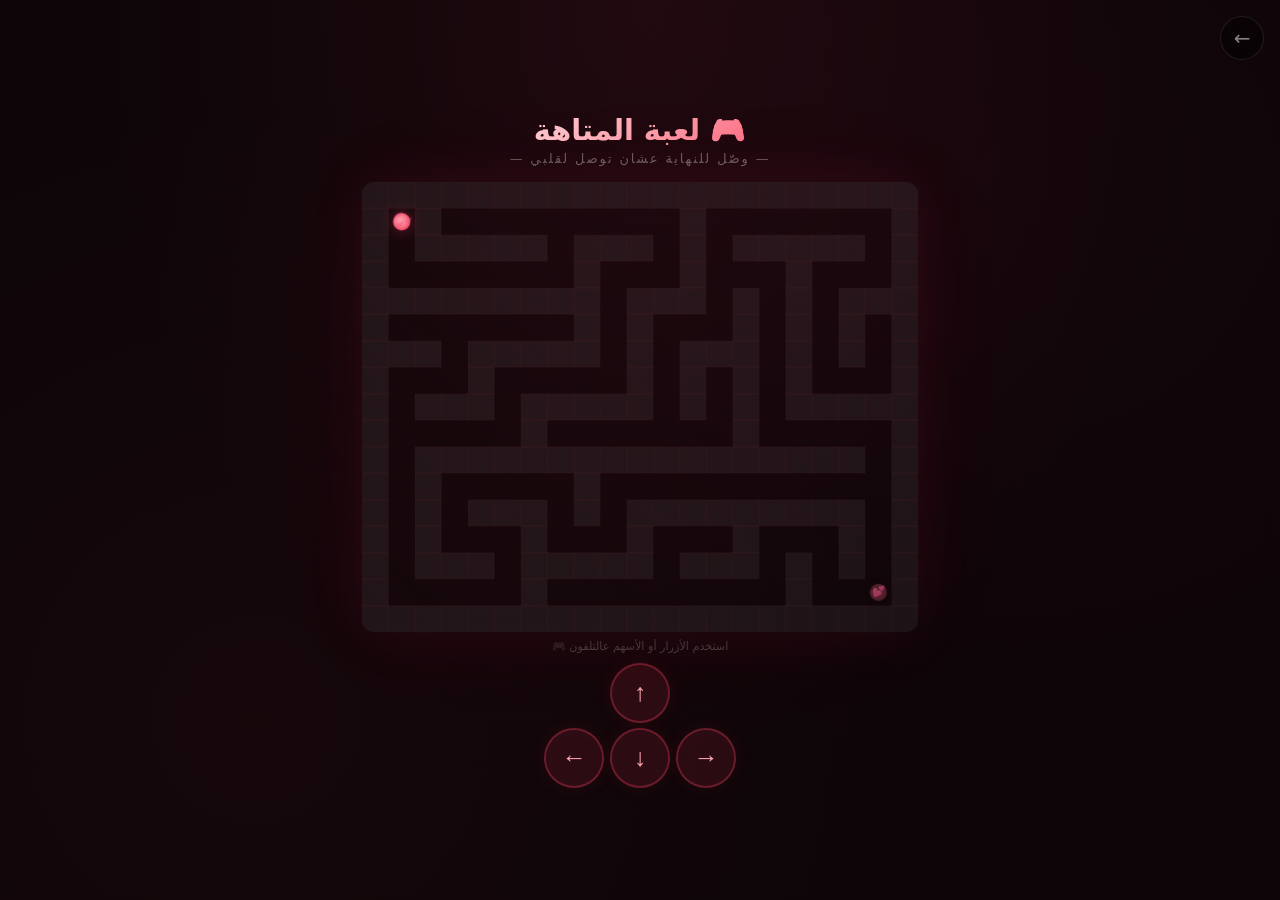
==== maze.html @ c63b639c "Love story website for Mostafa from Mai" ====
﻿<!DOCTYPE html>
<html dir="rtl" lang="ar">
<head>
<meta charset="UTF-8">
<meta name="viewport" content="width=device-width, initial-scale=1.0, maximum-scale=1.0, user-scalable=no">
<title>لعبة المتاهة — Mai & Mostafa</title>
<link rel="stylesheet" href="./css/maze.css">
</head>
<body>

<h1>🎮 لعبة المتاهة</h1>
<p class="subtitle">— وصّل للنهاية عشان توصل لقلبي —</p>

<div id="mazeContainer">
  <canvas id="mazeCanvas"></canvas>
</div>

<div id="status">استخدم الأزرار أو الأسهم عالتلفون 🎮</div>

<button id="backBtn">←</button>

<div id="dpad">
  <div class="dpad-row" style="direction:ltr">
    <button class="dpad-btn" id="btnUp" aria-label="فوق">↑</button>
  </div>
  <div class="dpad-row" style="direction:ltr">
    <button class="dpad-btn" id="btnLeft" aria-label="شمال">←</button>
    <button class="dpad-btn" id="btnDown" aria-label="تحت">↓</button>
    <button class="dpad-btn" id="btnRight" aria-label="يمين">→</button>
  </div>
</div>

<div id="winOverlay">
  <div class="hearts-row">💕 💗 💕</div>
  <h2>وصّلت 🤍✨</h2>
  <div class="divider"></div>
  <p>كل ما تقولي 'فاهمة حاجة؟' ببقى عايزة أقولك: أنا مش فاهمة أي حاجة في الدنيا غير إنك اشطر كتكوت ومقدرش أستغنى عنك يا كابتن.</p>
  <button id="exitGameBtn" class="mt-8 inline-flex items-center gap-3 px-8 py-3 rounded-xl text-sm tracking-wider transition-all duration-500 group bg-gradient-to-b from-[#1f0a12] to-[#0d0508] border border-rose-500/20 hover:border-rose-400/50 text-rose-300 hover:text-rose-200" style="transition-timing-function: cubic-bezier(0.16, 1, 0.3, 1);">
    <svg xmlns="http://www.w3.org/2000/svg" width="24" height="24" viewBox="0 0 24 24" fill="none" stroke="currentColor" stroke-width="2" stroke-linecap="round" stroke-linejoin="round" class="lucide lucide-log-out w-4 h-4 group-hover:-translate-x-0.5 transition-transform"><path d="M9 21H5a2 2 0 0 1-2-2V5a2 2 0 0 1 2-2h4"></path><polyline points="16 17 21 12 16 7"></polyline><line x1="21" x2="9" y1="12" y2="12"></line></svg>
    طلوع من اللعبه
  </button>
</div>

<script src="./js/maze.js"></script>
</body>
</html>
---- css/maze.css ----
*{margin:0;padding:0;box-sizing:border-box}
body{
  background:#0d0508;
  color:#fff;
  font-family:'Segoe UI',system-ui,-apple-system,sans-serif;
  min-height:100vh;
  display:flex;
  flex-direction:column;
  align-items:center;
  justify-content:center;
  overflow:hidden;
  background-image:radial-gradient(ellipse at 50% 0%, rgba(244,63,94,0.08) 0%, transparent 60%),
    radial-gradient(circle at 20% 80%, rgba(244,63,94,0.04) 0%, transparent 50%),
    radial-gradient(circle at 80% 20%, rgba(190,24,93,0.03) 0%, transparent 50%);
}
h1{
  font-size:clamp(1.2rem,4vw,1.8rem);
  font-weight:600;
  margin-bottom:4px;
  background:linear-gradient(135deg,#fecdd3,#fda4af,#fb7185);
  -webkit-background-clip:text;
  -webkit-text-fill-color:transparent;
  background-clip:text;
}
.subtitle{
  font-size:clamp(0.65rem,2vw,0.8rem);
  color:rgba(255,255,255,0.35);
  letter-spacing:0.15em;
  margin-bottom:16px;
  text-align:center;
}
canvas{
  display:block;
  border-radius:12px;
  box-shadow:0 0 60px rgba(244,63,94,0.08),0 0 120px rgba(244,63,94,0.04);
  max-width:98vw;
  max-height:50vh;
  width:auto;
  height:auto;
}
#dpad{
  display:flex;
  flex-direction:column;
  align-items:center;
  gap:5px;
  margin-top:10px;
  touch-action:none;
}
.dpad-row{display:flex;gap:6px;justify-content:center}
.dpad-btn{
  width:60px;height:60px;
  border-radius:50%;
  border:2px solid rgba(244,63,94,0.3);
  background:rgba(244,63,94,0.12);
  color:#fda4af;
  font-size:25px;
  font-weight:700;
  cursor:pointer;
  transition:all 0.12s;
  display:flex;
  align-items:center;
  justify-content:center;
  touch-action:manipulation;
  -webkit-tap-highlight-color:transparent;
  user-select:none;
  box-shadow:0 0 20px rgba(244,63,94,0.08);
}
.dpad-btn:active{
  background:rgba(244,63,94,0.3);
  border-color:rgba(244,63,94,0.6);
  transform:scale(0.85);
  box-shadow:0 0 30px rgba(244,63,94,0.2);
}
#backBtn{
  position:fixed;
  top:16px;right:16px;
  width:44px;height:44px;
  border-radius:50%;
  border:1px solid rgba(255,255,255,0.1);
  background:rgba(0,0,0,0.4);
  backdrop-filter:blur(8px);
  color:rgba(255,255,255,0.5);
  font-size:20px;
  cursor:pointer;
  display:flex;
  align-items:center;
  justify-content:center;
  transition:all 0.2s;
  z-index:10;
  font-family:inherit;
  touch-action:manipulation;
  -webkit-tap-highlight-color:transparent;
}
#backBtn:hover{background:rgba(244,63,94,0.15);border-color:rgba(244,63,94,0.3)}
#status{
  margin-top:8px;
  font-size:0.7rem;
  color:rgba(255,255,255,0.2);
  text-align:center;
}
#winOverlay{
  display:none;
  position:fixed;
  inset:0;
  background:rgba(5,2,5,0.9);
  backdrop-filter:blur(16px);
  z-index:100;
  align-items:center;
  justify-content:center;
  flex-direction:column;
  padding:24px;
}
#winOverlay.show{display:flex}
#winOverlay .hearts-row{font-size:40px;margin-bottom:10px;animation:winFloat 2s ease-in-out infinite}
@keyframes winFloat{
  0%,100%{transform:translateY(0) scale(1)}
  50%{transform:translateY(-8px) scale(1.1)}
}
#winOverlay h2{
  font-size:clamp(1.3rem,5vw,1.8rem);
  background:linear-gradient(135deg,#fecdd3,#fb7185,#e11d48);
  -webkit-background-clip:text;
  -webkit-text-fill-color:transparent;
  background-clip:text;
  margin-bottom:6px;
}
#winOverlay .divider{
  width:60px;height:2px;
  background:linear-gradient(90deg,transparent,rgba(244,63,94,0.5),transparent);
  margin:8px auto;
  border-radius:1px;
}
#winOverlay p{
  font-size:clamp(0.85rem,2.5vw,1rem);
  color:rgba(255,255,255,0.75);
  max-width:380px;
  text-align:center;
  line-height:1.8;
  margin:10px 0 16px;
  font-weight:300;
}
#winOverlay .btn-group{display:flex;gap:10px;flex-wrap:wrap;justify-content:center}
#winOverlay button{
  padding:11px 28px;
  border-radius:10px;
  border:1px solid rgba(244,63,94,0.25);
  background:rgba(244,63,94,0.08);
  color:#fda4af;
  font-size:0.8rem;
  cursor:pointer;
  transition:all 0.3s;
  font-family:inherit;
  letter-spacing:0.03em;
}
#winOverlay button:hover{
  background:rgba(244,63,94,0.2);
  border-color:rgba(244,63,94,0.5);
}
#winOverlay button.primary{
  background:linear-gradient(135deg,rgba(244,63,94,0.25),rgba(190,24,93,0.25));
  border-color:rgba(244,63,94,0.4);
  color:#fecdd3;
}
#mazeContainer{position:relative}
@media(max-width:500px){
  .dpad-btn{width:52px;height:52px;font-size:21px}
  #backBtn{top:10px;right:10px;width:38px;height:38px;font-size:17px}
}
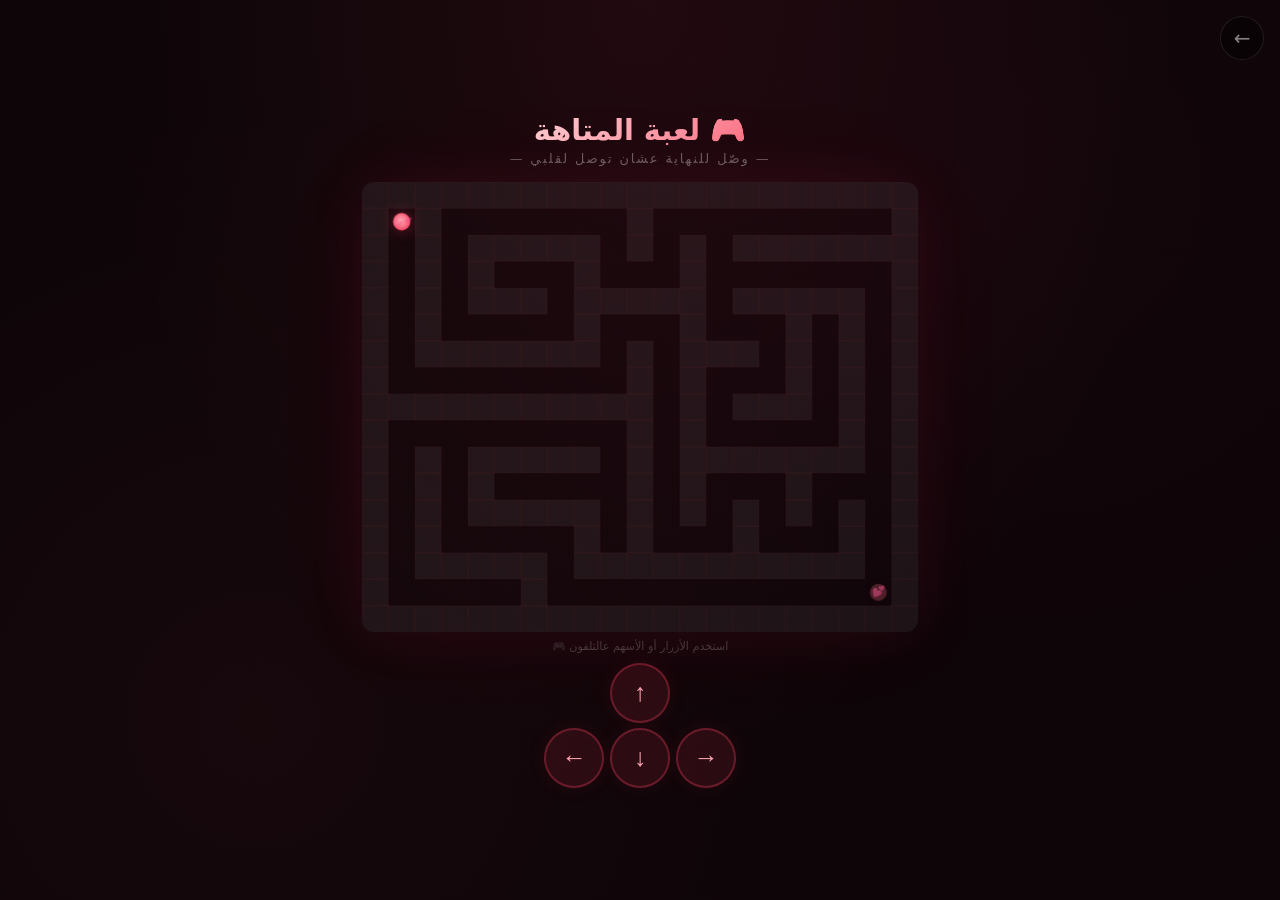
==== commit 71aea664: "Fix maze: opens in new tab, music stays, play again button" ====
--- a/maze.html
+++ b/maze.html
@@ -35,9 +35,11 @@
   <h2>وصّلت 🤍✨</h2>
   <div class="divider"></div>
   <p>كل ما تقولي 'فاهمة حاجة؟' ببقى عايزة أقولك: أنا مش فاهمة أي حاجة في الدنيا غير إنك اشطر كتكوت ومقدرش أستغنى عنك يا كابتن.</p>
-  <button id="exitGameBtn" class="mt-8 inline-flex items-center gap-3 px-8 py-3 rounded-xl text-sm tracking-wider transition-all duration-500 group bg-gradient-to-b from-[#1f0a12] to-[#0d0508] border border-rose-500/20 hover:border-rose-400/50 text-rose-300 hover:text-rose-200" style="transition-timing-function: cubic-bezier(0.16, 1, 0.3, 1);">
-    <svg xmlns="http://www.w3.org/2000/svg" width="24" height="24" viewBox="0 0 24 24" fill="none" stroke="currentColor" stroke-width="2" stroke-linecap="round" stroke-linejoin="round" class="lucide lucide-log-out w-4 h-4 group-hover:-translate-x-0.5 transition-transform"><path d="M9 21H5a2 2 0 0 1-2-2V5a2 2 0 0 1 2-2h4"></path><polyline points="16 17 21 12 16 7"></polyline><line x1="21" x2="9" y1="12" y2="12"></line></svg>
-    طلوع من اللعبه
+  <button id="retryBtn" class="mt-8 inline-flex items-center gap-3 px-8 py-3 rounded-xl text-sm tracking-wider transition-all duration-500 group bg-gradient-to-b from-[#1f0a12] to-[#0d0508] border border-rose-500/20 hover:border-rose-400/50 text-rose-300 hover:text-rose-200" style="transition-timing-function: cubic-bezier(0.16, 1, 0.3, 1);">
+    العب تاني 🎮
+  </button>
+  <button id="exitGameBtn" class="mt-4 inline-flex items-center gap-3 px-8 py-3 rounded-xl text-sm tracking-wider transition-all duration-500 group bg-gradient-to-b from-[#1f0a12] to-[#0d0508] border border-rose-500/20 hover:border-rose-400/50 text-rose-300 hover:text-rose-200" style="transition-timing-function: cubic-bezier(0.16, 1, 0.3, 1);">
+    رجوع للموقع 🤍
   </button>
 </div>
 
